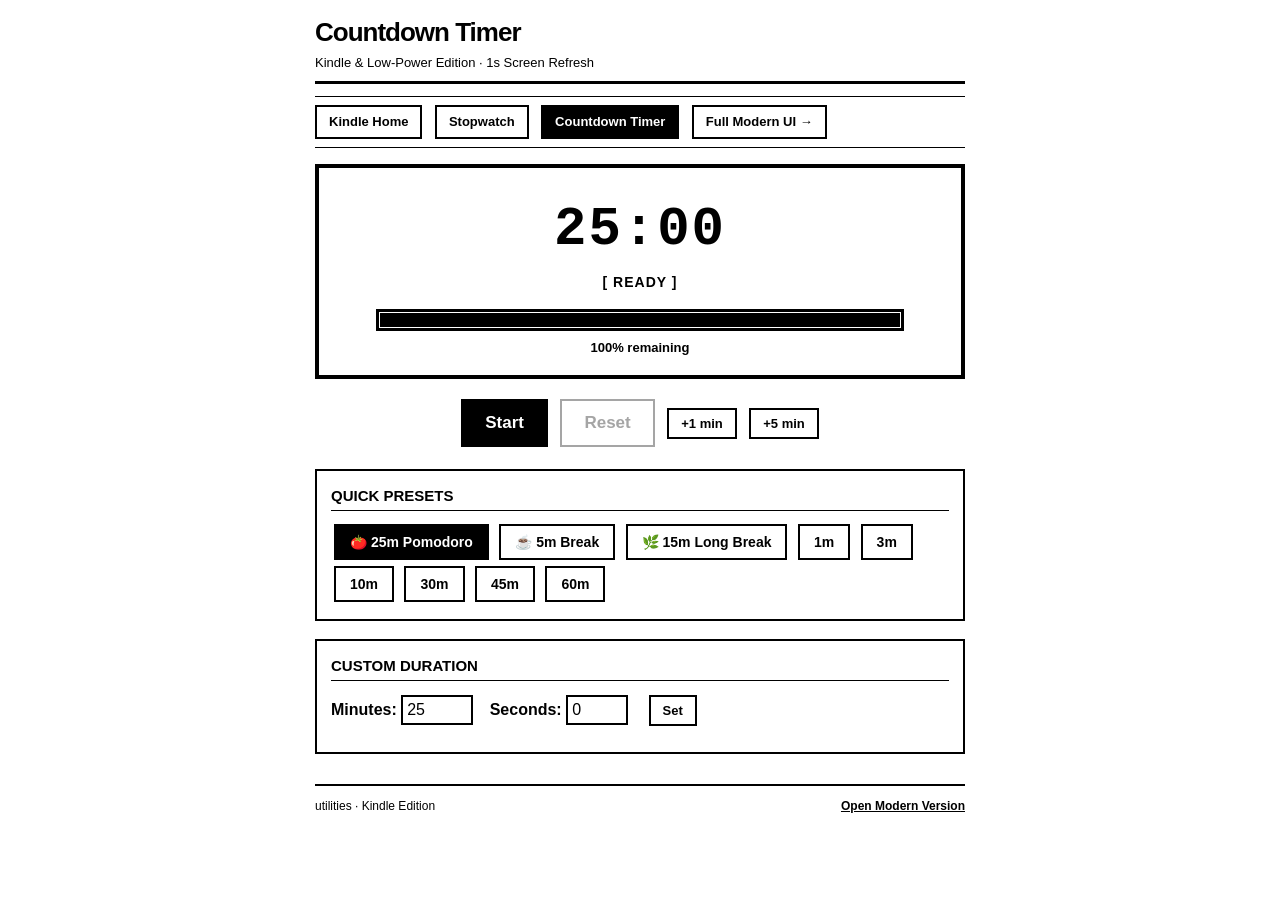
==== countdown-timer-kindle.html @ 8fbc49f0 "kindle?" ====
<!DOCTYPE html>
<html lang="en">
<head>
    <meta charset="UTF-8">
    <meta name="viewport" content="width=device-width, initial-scale=1.0">
    <title>Countdown Timer — Kindle Edition</title>
    <style>
        /* High contrast e-ink friendly styling - pure black and white, zero external assets */
        body {
            background-color: #ffffff;
            color: #000000;
            font-family: -apple-system, BlinkMacSystemFont, "Segoe UI", Roboto, Helvetica, Arial, sans-serif;
            margin: 0;
            padding: 14px;
            line-height: 1.4;
        }
        .container {
            max-width: 650px;
            margin: 0 auto;
        }
        .header {
            border-bottom: 3px solid #000000;
            padding-bottom: 8px;
            margin-bottom: 12px;
        }
        .header h1 {
            margin: 0 0 4px 0;
            font-size: 26px;
            letter-spacing: -1px;
        }
        .nav-links {
            margin: 10px 0 16px 0;
            padding: 8px 0;
            border-bottom: 1px solid #000000;
            border-top: 1px solid #000000;
        }
        .nav-link {
            display: inline-block;
            margin-right: 8px;
            padding: 6px 12px;
            border: 2px solid #000000;
            background: #ffffff;
            color: #000000;
            text-decoration: none;
            font-weight: bold;
            font-size: 13px;
        }
        .nav-link.active {
            background: #000000;
            color: #ffffff;
        }
        .display-box {
            border: 4px solid #000000;
            padding: 24px 10px 18px 10px;
            text-align: center;
            background: #ffffff;
            margin-bottom: 16px;
        }
        .time-text {
            font-family: "Courier New", Courier, monospace;
            font-size: 54px;
            font-weight: bold;
            letter-spacing: 2px;
            margin: 0;
        }
        .status-text {
            font-size: 14px;
            font-weight: bold;
            margin-top: 6px;
            text-transform: uppercase;
            letter-spacing: 1px;
        }
        /* High-contrast solid progress bar for E-Ink */
        .progress-container {
            border: 3px solid #000000;
            height: 22px;
            width: 85%;
            margin: 16px auto 8px auto;
            background: #ffffff;
            box-sizing: border-box;
            padding: 1px;
        }
        .progress-bar {
            background: #000000;
            height: 100%;
            width: 100%;
        }
        .progress-label {
            font-size: 13px;
            font-weight: bold;
            margin-top: 4px;
        }
        .btn-row {
            margin: 16px 0;
            text-align: center;
        }
        .btn {
            display: inline-block;
            padding: 12px 22px;
            font-size: 17px;
            font-weight: bold;
            border: 2px solid #000000;
            background: #ffffff;
            color: #000000;
            cursor: pointer;
            margin: 4px;
            text-decoration: none;
            -webkit-appearance: none;
        }
        .btn-primary {
            background: #000000;
            color: #ffffff;
        }
        .btn-preset {
            padding: 8px 14px;
            font-size: 14px;
            margin: 3px;
        }
        .btn-preset.active {
            background: #000000;
            color: #ffffff;
        }
        .btn-small {
            padding: 6px 12px;
            font-size: 13px;
        }
        .btn:disabled {
            opacity: 0.35;
            cursor: default;
        }
        .section-box {
            border: 2px solid #000000;
            padding: 14px;
            margin: 18px 0;
        }
        .section-box h3 {
            margin: 0 0 10px 0;
            font-size: 15px;
            border-bottom: 1px solid #000000;
            padding-bottom: 4px;
        }
        .alert-box {
            background: #000000;
            color: #ffffff;
            border: 4px solid #000000;
            padding: 20px;
            text-align: center;
            margin-top: 16px;
        }
        .alert-box h2 {
            margin: 0 0 8px 0;
            font-size: 28px;
        }
        .footer {
            margin-top: 30px;
            padding-top: 12px;
            border-top: 2px solid #000000;
            font-size: 12px;
            display: flex;
            justify-content: space-between;
        }
        .footer a {
            color: #000000;
            font-weight: bold;
        }
    </style>
</head>
<body>

<div class="container">
    <div class="header">
        <h1>Countdown Timer</h1>
        <div style="font-size: 13px;">Kindle &amp; Low-Power Edition · 1s Screen Refresh</div>
    </div>

    <div class="nav-links">
        <a class="nav-link" href="kindle.html">Kindle Home</a>
        <a class="nav-link" href="stopwatch-kindle.html">Stopwatch</a>
        <a class="nav-link active" href="countdown-timer-kindle.html">Countdown Timer</a>
        <a class="nav-link" href="countdown-timer.html">Full Modern UI &rarr;</a>
    </div>

    <!-- Main Display -->
    <div class="display-box">
        <div id="countdownDisplay" class="time-text">25:00</div>
        <div id="statusLabel" class="status-text">[ READY ]</div>

        <!-- High contrast progress bar -->
        <div class="progress-container">
            <div id="progressBar" class="progress-bar"></div>
        </div>
        <div id="percentLabel" class="progress-label">100% remaining</div>
    </div>

    <!-- Actions -->
    <div class="btn-row">
        <button id="btnStartPause" class="btn btn-primary">Start</button>
        <button id="btnReset" class="btn" disabled>Reset</button>
        <button id="btnAdd1" class="btn btn-small">+1 min</button>
        <button id="btnAdd5" class="btn btn-small">+5 min</button>
    </div>

    <!-- Time's Up Alert Banner -->
    <div id="alertBox" class="alert-box" style="display: none;">
        <h2>*** TIME'S UP! ***</h2>
        <p style="font-size: 16px; margin: 8px 0 16px 0;">Your countdown has completed.</p>
        <button id="btnDismiss" class="btn" style="background: #ffffff; color: #000000; font-size: 16px; padding: 10px 24px;">Dismiss</button>
    </div>

    <!-- Quick Presets -->
    <div class="section-box">
        <h3>QUICK PRESETS</h3>
        <div>
            <button class="btn btn-preset active" data-min="25">🍅 25m Pomodoro</button>
            <button class="btn btn-preset" data-min="5">☕ 5m Break</button>
            <button class="btn btn-preset" data-min="15">🌿 15m Long Break</button>
            <button class="btn btn-preset" data-min="1">1m</button>
            <button class="btn btn-preset" data-min="3">3m</button>
            <button class="btn btn-preset" data-min="10">10m</button>
            <button class="btn btn-preset" data-min="30">30m</button>
            <button class="btn btn-preset" data-min="45">45m</button>
            <button class="btn btn-preset" data-min="60">60m</button>
        </div>
    </div>

    <!-- Custom Duration -->
    <div class="section-box">
        <h3>CUSTOM DURATION</h3>
        <div style="margin: 8px 0;">
            <label style="margin-right: 12px; font-weight: bold;">
                Minutes:
                <input type="number" id="inputMinutes" value="25" min="0" max="999" style="width: 60px; font-size: 16px; padding: 4px; border: 2px solid #000;">
            </label>
            <label style="margin-right: 12px; font-weight: bold;">
                Seconds:
                <input type="number" id="inputSeconds" value="0" min="0" max="59" style="width: 50px; font-size: 16px; padding: 4px; border: 2px solid #000;">
            </label>
            <button id="btnSetCustom" class="btn btn-small" style="font-weight: bold;">Set</button>
        </div>
    </div>

    <div class="footer">
        <span>utilities · Kindle Edition</span>
        <span><a href="countdown-timer.html">Open Modern Version</a></span>
    </div>
</div>

<script>
// Pure ES3/ES5 JavaScript for universal compatibility on older Kindles
(function() {
    var totalDurationMs = 25 * 60 * 1000;
    var remainingMs = totalDurationMs;
    var isRunning = false;
    var endTime = 0;
    var timerInterval = null;

    var countdownDisplay = document.getElementById("countdownDisplay");
    var statusLabel = document.getElementById("statusLabel");
    var progressBar = document.getElementById("progressBar");
    var percentLabel = document.getElementById("percentLabel");
    var btnStartPause = document.getElementById("btnStartPause");
    var btnReset = document.getElementById("btnReset");
    var btnAdd1 = document.getElementById("btnAdd1");
    var btnAdd5 = document.getElementById("btnAdd5");
    var alertBox = document.getElementById("alertBox");
    var btnDismiss = document.getElementById("btnDismiss");
    var inputMinutes = document.getElementById("inputMinutes");
    var inputSeconds = document.getElementById("inputSeconds");
    var btnSetCustom = document.getElementById("btnSetCustom");
    var presetButtons = document.querySelectorAll ? document.querySelectorAll(".btn-preset") : [];

    function pad(num) {
        return (num < 10 ? "0" : "") + num;
    }

    function formatTime(ms) {
        if (ms < 0) ms = 0;
        var totalSec = Math.ceil(ms / 1000);
        var s = totalSec % 60;
        var totalMin = Math.floor(totalSec / 60);
        var m = totalMin % 60;
        var h = Math.floor(totalMin / 60);

        if (h > 0) {
            return pad(h) + ":" + pad(m) + ":" + pad(s);
        }
        return pad(m) + ":" + pad(s);
    }

    function getNowMs() {
        return new Date().getTime();
    }

    function updateDisplay(ms) {
        countdownDisplay.innerHTML = formatTime(ms);

        var ratio = totalDurationMs > 0 ? (ms / totalDurationMs) : 0;
        if (ratio < 0) ratio = 0;
        if (ratio > 1) ratio = 1;

        var pct = Math.round(ratio * 100);
        progressBar.style.width = pct + "%";
        percentLabel.innerHTML = pct + "% remaining";
    }

    function startTimer() {
        if (remainingMs <= 0) {
            remainingMs = totalDurationMs;
        }
        dismissAlert();
        isRunning = true;
        endTime = getNowMs() + remainingMs;

        statusLabel.innerHTML = "[ RUNNING ]";
        btnStartPause.innerHTML = "Pause";
        btnStartPause.className = "btn";
        btnReset.disabled = false;

        timerInterval = setInterval(function() {
            var now = getNowMs();
            remainingMs = endTime - now;
            if (remainingMs <= 0) {
                remainingMs = 0;
                triggerComplete();
            } else {
                updateDisplay(remainingMs);
            }
        }, 1000);
    }

    function pauseTimer() {
        if (!isRunning) return;
        isRunning = false;
        clearInterval(timerInterval);
        timerInterval = null;
        remainingMs = endTime - getNowMs();
        if (remainingMs < 0) remainingMs = 0;

        statusLabel.innerHTML = "[ PAUSED ]";
        btnStartPause.innerHTML = "Resume";
        btnStartPause.className = "btn btn-primary";
        updateDisplay(remainingMs);
    }

    function resetTimer() {
        isRunning = false;
        if (timerInterval) {
            clearInterval(timerInterval);
            timerInterval = null;
        }
        dismissAlert();
        remainingMs = totalDurationMs;
        statusLabel.innerHTML = "[ READY ]";
        btnStartPause.innerHTML = "Start";
        btnStartPause.className = "btn btn-primary";
        btnReset.disabled = true;
        updateDisplay(remainingMs);
    }

    function triggerComplete() {
        isRunning = false;
        clearInterval(timerInterval);
        timerInterval = null;

        statusLabel.innerHTML = "[ TIME'S UP ]";
        btnStartPause.innerHTML = "Restart";
        btnStartPause.className = "btn btn-primary";
        updateDisplay(0);
        alertBox.style.display = "block";
    }

    function dismissAlert() {
        alertBox.style.display = "none";
    }

    function setDuration(ms, activeBtn) {
        isRunning = false;
        if (timerInterval) {
            clearInterval(timerInterval);
            timerInterval = null;
        }
        dismissAlert();
        totalDurationMs = ms;
        remainingMs = ms;

        var totalSec = Math.floor(ms / 1000);
        var s = totalSec % 60;
        var m = Math.floor(totalSec / 60);
        inputMinutes.value = m;
        inputSeconds.value = s;

        for (var i = 0; i < presetButtons.length; i++) {
            presetButtons[i].className = "btn btn-preset";
        }
        if (activeBtn) {
            activeBtn.className = "btn btn-preset active";
        }

        statusLabel.innerHTML = "[ READY ]";
        btnStartPause.innerHTML = "Start";
        btnStartPause.className = "btn btn-primary";
        btnReset.disabled = true;
        updateDisplay(remainingMs);
    }

    function addMinutes(min) {
        var addMs = min * 60 * 1000;
        totalDurationMs += addMs;
        remainingMs += addMs;
        if (isRunning) {
            endTime += addMs;
        }
        updateDisplay(remainingMs);
    }

    // Controls
    btnStartPause.onclick = function() {
        if (isRunning) {
            pauseTimer();
        } else {
            startTimer();
        }
    };

    btnReset.onclick = function() {
        resetTimer();
    };

    btnAdd1.onclick = function() {
        addMinutes(1);
    };

    btnAdd5.onclick = function() {
        addMinutes(5);
    };

    btnDismiss.onclick = function() {
        dismissAlert();
    };

    // Presets
    for (var i = 0; i < presetButtons.length; i++) {
        (function(btn) {
            btn.onclick = function() {
                var m = parseInt(btn.getAttribute("data-min"), 10);
                if (m > 0) {
                    setDuration(m * 60 * 1000, btn);
                }
            };
        })(presetButtons[i]);
    }

    // Custom duration
    btnSetCustom.onclick = function() {
        var m = parseInt(inputMinutes.value, 10) || 0;
        var s = parseInt(inputSeconds.value, 10) || 0;
        var total = (m * 60 + s) * 1000;
        if (total > 0) {
            setDuration(total, null);
        } else {
            alert("Please enter a duration greater than zero.");
        }
    };

    // Keyboard support
    document.onkeydown = function(e) {
        var key = e.keyCode || e.which;
        if (key === 32) { // Space
            if (isRunning) pauseTimer(); else startTimer();
            if (e.preventDefault) e.preventDefault();
            return false;
        }
        if (key === 82 || key === 114) { // R
            resetTimer();
        }
    };

    updateDisplay(remainingMs);
})();
</script>

</body>
</html>
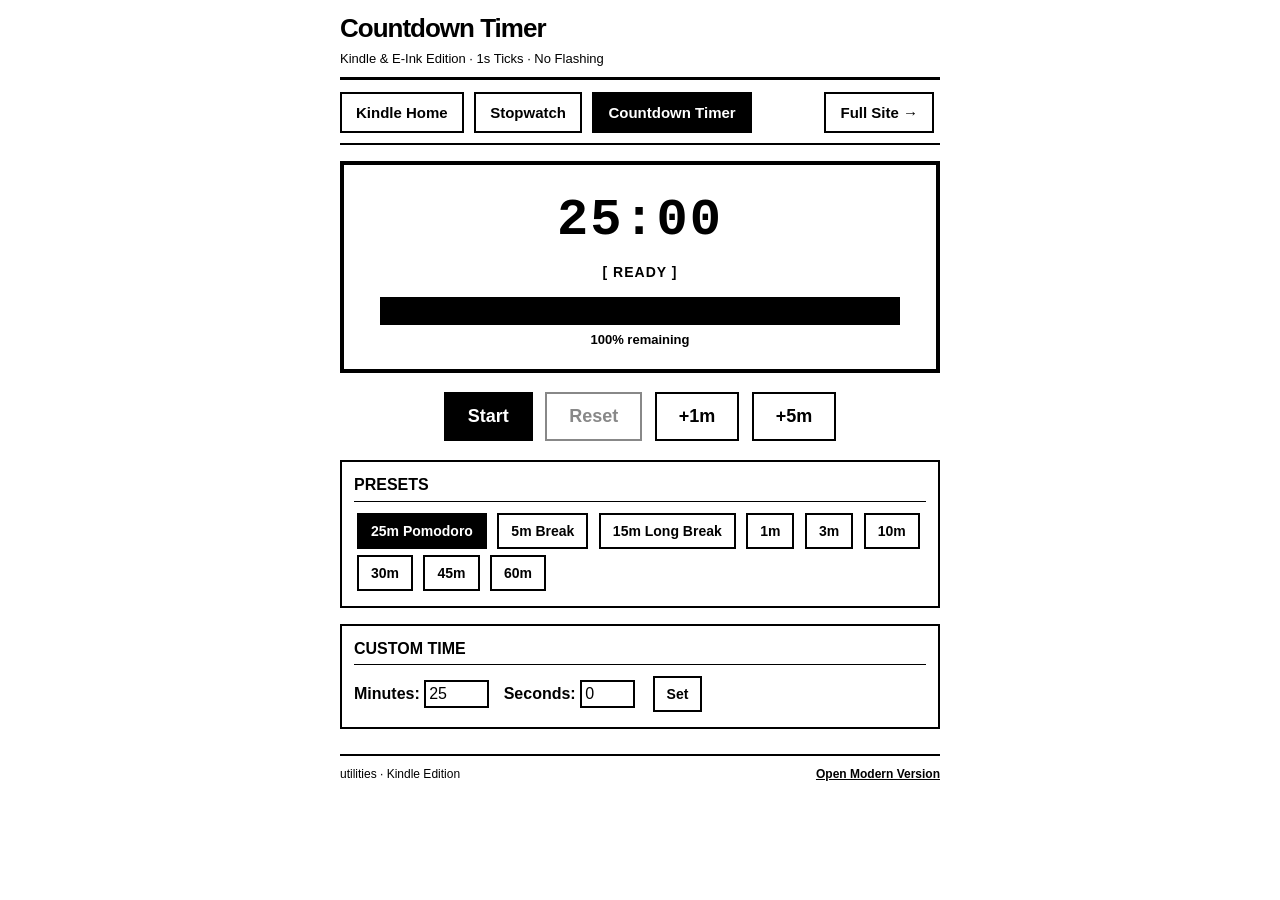
==== commit 3b7d5d38: "kindle fix #2" ====
--- a/countdown-timer-kindle.html
+++ b/countdown-timer-kindle.html
@@ -1,165 +1,170 @@
 <!DOCTYPE html>
-<html lang="en">
+<html>
 <head>
-    <meta charset="UTF-8">
+    <meta http-equiv="Content-Type" content="text/html; charset=utf-8">
     <meta name="viewport" content="width=device-width, initial-scale=1.0">
-    <title>Countdown Timer — Kindle Edition</title>
-    <style>
-        /* High contrast e-ink friendly styling - pure black and white, zero external assets */
+    <title>Countdown Timer - Kindle Edition</title>
+    <style type="text/css">
+        /* CSS 2.1 ONLY - No flexbox, no grid, no CSS variables, no calc */
         body {
             background-color: #ffffff;
             color: #000000;
-            font-family: -apple-system, BlinkMacSystemFont, "Segoe UI", Roboto, Helvetica, Arial, sans-serif;
+            font-family: Arial, Helvetica, sans-serif;
             margin: 0;
-            padding: 14px;
+            padding: 10px;
+            font-size: 16px;
             line-height: 1.4;
         }
-        .container {
-            max-width: 650px;
+        .wrap {
+            max-width: 600px;
             margin: 0 auto;
         }
-        .header {
+        .top-banner {
             border-bottom: 3px solid #000000;
             padding-bottom: 8px;
             margin-bottom: 12px;
         }
-        .header h1 {
-            margin: 0 0 4px 0;
+        .top-banner h1 {
+            margin: 0;
             font-size: 26px;
             letter-spacing: -1px;
         }
-        .nav-links {
-            margin: 10px 0 16px 0;
-            padding: 8px 0;
-            border-bottom: 1px solid #000000;
-            border-top: 1px solid #000000;
-        }
-        .nav-link {
+        .top-banner p {
+            margin: 4px 0 0 0;
+            font-size: 13px;
+        }
+        /* Navigation tabs */
+        .tab-bar {
+            border-bottom: 2px solid #000000;
+            margin-bottom: 16px;
+            padding-bottom: 6px;
+        }
+        .tab-btn {
             display: inline-block;
-            margin-right: 8px;
-            padding: 6px 12px;
+            padding: 8px 14px;
+            font-size: 15px;
+            font-weight: bold;
             border: 2px solid #000000;
-            background: #ffffff;
+            background-color: #ffffff;
             color: #000000;
             text-decoration: none;
-            font-weight: bold;
-            font-size: 13px;
-        }
-        .nav-link.active {
-            background: #000000;
+            margin-right: 6px;
+            margin-bottom: 4px;
+            cursor: pointer;
+        }
+        .tab-btn.active {
+            background-color: #000000;
             color: #ffffff;
         }
-        .display-box {
+        /* Clock / Digit Display Box */
+        .time-box {
             border: 4px solid #000000;
-            padding: 24px 10px 18px 10px;
+            padding: 20px 10px;
             text-align: center;
-            background: #ffffff;
-            margin-bottom: 16px;
-        }
-        .time-text {
+            background-color: #ffffff;
+            margin-bottom: 15px;
+        }
+        .big-time {
             font-family: "Courier New", Courier, monospace;
-            font-size: 54px;
+            font-size: 52px;
             font-weight: bold;
             letter-spacing: 2px;
             margin: 0;
         }
-        .status-text {
+        .status-badge {
             font-size: 14px;
             font-weight: bold;
+            letter-spacing: 1px;
             margin-top: 6px;
-            text-transform: uppercase;
-            letter-spacing: 1px;
-        }
-        /* High-contrast solid progress bar for E-Ink */
-        .progress-container {
+        }
+        /* Progress bar */
+        .prog-track {
             border: 3px solid #000000;
             height: 22px;
-            width: 85%;
-            margin: 16px auto 8px auto;
-            background: #ffffff;
-            box-sizing: border-box;
-            padding: 1px;
-        }
-        .progress-bar {
-            background: #000000;
-            height: 100%;
+            width: 90%;
+            margin: 14px auto 6px auto;
+            background-color: #ffffff;
+        }
+        .prog-fill {
+            background-color: #000000;
+            height: 22px;
             width: 100%;
         }
-        .progress-label {
-            font-size: 13px;
-            font-weight: bold;
-            margin-top: 4px;
-        }
-        .btn-row {
-            margin: 16px 0;
+        /* Control Buttons */
+        .controls-row {
             text-align: center;
-        }
-        .btn {
+            margin: 15px 0;
+        }
+        .action-btn {
             display: inline-block;
             padding: 12px 22px;
-            font-size: 17px;
+            font-size: 18px;
             font-weight: bold;
             border: 2px solid #000000;
-            background: #ffffff;
+            background-color: #ffffff;
             color: #000000;
+            margin: 4px;
             cursor: pointer;
-            margin: 4px;
-            text-decoration: none;
-            -webkit-appearance: none;
-        }
-        .btn-primary {
-            background: #000000;
+        }
+        .action-btn.btn-dark {
+            background-color: #000000;
             color: #ffffff;
         }
-        .btn-preset {
-            padding: 8px 14px;
+        .action-btn:disabled {
+            color: #888888;
+            border-color: #888888;
+            cursor: default;
+        }
+        /* Preset buttons */
+        .preset-btn {
+            display: inline-block;
+            padding: 8px 12px;
             font-size: 14px;
+            font-weight: bold;
+            border: 2px solid #000000;
+            background-color: #ffffff;
+            color: #000000;
             margin: 3px;
-        }
-        .btn-preset.active {
-            background: #000000;
+            cursor: pointer;
+        }
+        .preset-btn.active {
+            background-color: #000000;
             color: #ffffff;
         }
-        .btn-small {
-            padding: 6px 12px;
-            font-size: 13px;
-        }
-        .btn:disabled {
-            opacity: 0.35;
-            cursor: default;
-        }
-        .section-box {
+        /* Card sections */
+        .card {
             border: 2px solid #000000;
-            padding: 14px;
-            margin: 18px 0;
-        }
-        .section-box h3 {
-            margin: 0 0 10px 0;
-            font-size: 15px;
+            padding: 12px;
+            margin-bottom: 16px;
+        }
+        .card h3 {
+            margin: 0 0 8px 0;
+            font-size: 16px;
             border-bottom: 1px solid #000000;
             padding-bottom: 4px;
         }
+        /* Alert Box */
         .alert-box {
-            background: #000000;
+            background-color: #000000;
             color: #ffffff;
             border: 4px solid #000000;
-            padding: 20px;
+            padding: 16px;
             text-align: center;
-            margin-top: 16px;
+            margin: 15px 0;
         }
         .alert-box h2 {
-            margin: 0 0 8px 0;
-            font-size: 28px;
-        }
-        .footer {
-            margin-top: 30px;
-            padding-top: 12px;
+            margin: 0 0 6px 0;
+            font-size: 26px;
+            color: #ffffff;
+        }
+        /* Footer */
+        .foot {
+            margin-top: 25px;
+            padding-top: 10px;
             border-top: 2px solid #000000;
             font-size: 12px;
-            display: flex;
-            justify-content: space-between;
-        }
-        .footer a {
+        }
+        .foot a {
             color: #000000;
             font-weight: bold;
         }
@@ -167,316 +172,268 @@
 </head>
 <body>
 
-<div class="container">
-    <div class="header">
+<div class="wrap">
+    <div class="top-banner">
         <h1>Countdown Timer</h1>
-        <div style="font-size: 13px;">Kindle &amp; Low-Power Edition · 1s Screen Refresh</div>
+        <p>Kindle &amp; E-Ink Edition &middot; 1s Ticks &middot; No Flashing</p>
     </div>
 
-    <div class="nav-links">
-        <a class="nav-link" href="kindle.html">Kindle Home</a>
-        <a class="nav-link" href="stopwatch-kindle.html">Stopwatch</a>
-        <a class="nav-link active" href="countdown-timer-kindle.html">Countdown Timer</a>
-        <a class="nav-link" href="countdown-timer.html">Full Modern UI &rarr;</a>
+    <!-- Navigation -->
+    <div class="tab-bar">
+        <a class="tab-btn" href="kindle.html">Kindle Home</a>
+        <a class="tab-btn" href="stopwatch-kindle.html">Stopwatch</a>
+        <a class="tab-btn active" href="countdown-timer-kindle.html">Countdown Timer</a>
+        <a class="tab-btn" href="countdown-timer.html" style="float: right;">Full Site &rarr;</a>
+        <div style="clear: both;"></div>
     </div>
 
-    <!-- Main Display -->
-    <div class="display-box">
-        <div id="countdownDisplay" class="time-text">25:00</div>
-        <div id="statusLabel" class="status-text">[ READY ]</div>
-
-        <!-- High contrast progress bar -->
-        <div class="progress-container">
-            <div id="progressBar" class="progress-bar"></div>
+    <!-- TIMER DISPLAY -->
+    <div>
+        <div class="time-box">
+            <div id="tmDigits" class="big-time">25:00</div>
+            <div id="tmStatus" class="status-badge">[ READY ]</div>
+
+            <div class="prog-track">
+                <div id="tmProgBar" class="prog-fill"></div>
+            </div>
+            <div id="tmPercent" style="font-size: 13px; font-weight: bold; margin-top: 4px;">100% remaining</div>
         </div>
-        <div id="percentLabel" class="progress-label">100% remaining</div>
-    </div>
-
-    <!-- Actions -->
-    <div class="btn-row">
-        <button id="btnStartPause" class="btn btn-primary">Start</button>
-        <button id="btnReset" class="btn" disabled>Reset</button>
-        <button id="btnAdd1" class="btn btn-small">+1 min</button>
-        <button id="btnAdd5" class="btn btn-small">+5 min</button>
-    </div>
-
-    <!-- Time's Up Alert Banner -->
-    <div id="alertBox" class="alert-box" style="display: none;">
-        <h2>*** TIME'S UP! ***</h2>
-        <p style="font-size: 16px; margin: 8px 0 16px 0;">Your countdown has completed.</p>
-        <button id="btnDismiss" class="btn" style="background: #ffffff; color: #000000; font-size: 16px; padding: 10px 24px;">Dismiss</button>
-    </div>
-
-    <!-- Quick Presets -->
-    <div class="section-box">
-        <h3>QUICK PRESETS</h3>
-        <div>
-            <button class="btn btn-preset active" data-min="25">🍅 25m Pomodoro</button>
-            <button class="btn btn-preset" data-min="5">☕ 5m Break</button>
-            <button class="btn btn-preset" data-min="15">🌿 15m Long Break</button>
-            <button class="btn btn-preset" data-min="1">1m</button>
-            <button class="btn btn-preset" data-min="3">3m</button>
-            <button class="btn btn-preset" data-min="10">10m</button>
-            <button class="btn btn-preset" data-min="30">30m</button>
-            <button class="btn btn-preset" data-min="45">45m</button>
-            <button class="btn btn-preset" data-min="60">60m</button>
+
+        <div class="controls-row">
+            <button id="tmBtnStart" class="action-btn btn-dark" type="button" onclick="tmToggle()">Start</button>
+            <button id="tmBtnReset" class="action-btn" type="button" onclick="tmReset()" disabled>Reset</button>
+            <button class="action-btn" type="button" onclick="tmAddMinutes(1)">+1m</button>
+            <button class="action-btn" type="button" onclick="tmAddMinutes(5)">+5m</button>
+        </div>
+
+        <!-- Alert Banner on Completion -->
+        <div id="tmAlertBox" class="alert-box" style="display: none;">
+            <h2>*** TIME'S UP! ***</h2>
+            <p style="margin: 6px 0 14px 0;">Your countdown has completed.</p>
+            <button class="action-btn" type="button" style="background-color:#ffffff; color:#000000;" onclick="tmDismissAlert()">[ Dismiss ]</button>
+        </div>
+
+        <!-- Presets -->
+        <div class="card">
+            <h3>PRESETS</h3>
+            <div>
+                <button class="preset-btn active" type="button" onclick="tmSetMinutes(25, this)">25m Pomodoro</button>
+                <button class="preset-btn" type="button" onclick="tmSetMinutes(5, this)">5m Break</button>
+                <button class="preset-btn" type="button" onclick="tmSetMinutes(15, this)">15m Long Break</button>
+                <button class="preset-btn" type="button" onclick="tmSetMinutes(1, this)">1m</button>
+                <button class="preset-btn" type="button" onclick="tmSetMinutes(3, this)">3m</button>
+                <button class="preset-btn" type="button" onclick="tmSetMinutes(10, this)">10m</button>
+                <button class="preset-btn" type="button" onclick="tmSetMinutes(30, this)">30m</button>
+                <button class="preset-btn" type="button" onclick="tmSetMinutes(45, this)">45m</button>
+                <button class="preset-btn" type="button" onclick="tmSetMinutes(60, this)">60m</button>
+            </div>
+        </div>
+
+        <!-- Custom Duration Form -->
+        <div class="card">
+            <h3>CUSTOM TIME</h3>
+            <div style="margin-top: 6px;">
+                <label style="font-weight: bold; margin-right: 10px;">
+                    Minutes:
+                    <input type="number" id="tmInputMin" value="25" min="0" max="999" style="width: 55px; font-size: 16px; padding: 3px; border: 2px solid #000000;">
+                </label>
+                <label style="font-weight: bold; margin-right: 10px;">
+                    Seconds:
+                    <input type="number" id="tmInputSec" value="0" min="0" max="59" style="width: 45px; font-size: 16px; padding: 3px; border: 2px solid #000000;">
+                </label>
+                <button class="preset-btn" type="button" onclick="tmApplyCustom()">Set</button>
+            </div>
         </div>
     </div>
 
-    <!-- Custom Duration -->
-    <div class="section-box">
-        <h3>CUSTOM DURATION</h3>
-        <div style="margin: 8px 0;">
-            <label style="margin-right: 12px; font-weight: bold;">
-                Minutes:
-                <input type="number" id="inputMinutes" value="25" min="0" max="999" style="width: 60px; font-size: 16px; padding: 4px; border: 2px solid #000;">
-            </label>
-            <label style="margin-right: 12px; font-weight: bold;">
-                Seconds:
-                <input type="number" id="inputSeconds" value="0" min="0" max="59" style="width: 50px; font-size: 16px; padding: 4px; border: 2px solid #000;">
-            </label>
-            <button id="btnSetCustom" class="btn btn-small" style="font-weight: bold;">Set</button>
-        </div>
-    </div>
-
-    <div class="footer">
-        <span>utilities · Kindle Edition</span>
-        <span><a href="countdown-timer.html">Open Modern Version</a></span>
+    <div class="foot">
+        <div style="float: left;">utilities &middot; Kindle Edition</div>
+        <div style="float: right;"><a href="countdown-timer.html">Open Modern Version</a></div>
+        <div style="clear: both;"></div>
     </div>
 </div>
 
-<script>
-// Pure ES3/ES5 JavaScript for universal compatibility on older Kindles
-(function() {
-    var totalDurationMs = 25 * 60 * 1000;
-    var remainingMs = totalDurationMs;
-    var isRunning = false;
-    var endTime = 0;
-    var timerInterval = null;
-
-    var countdownDisplay = document.getElementById("countdownDisplay");
-    var statusLabel = document.getElementById("statusLabel");
-    var progressBar = document.getElementById("progressBar");
-    var percentLabel = document.getElementById("percentLabel");
-    var btnStartPause = document.getElementById("btnStartPause");
-    var btnReset = document.getElementById("btnReset");
-    var btnAdd1 = document.getElementById("btnAdd1");
-    var btnAdd5 = document.getElementById("btnAdd5");
-    var alertBox = document.getElementById("alertBox");
-    var btnDismiss = document.getElementById("btnDismiss");
-    var inputMinutes = document.getElementById("inputMinutes");
-    var inputSeconds = document.getElementById("inputSeconds");
-    var btnSetCustom = document.getElementById("btnSetCustom");
-    var presetButtons = document.querySelectorAll ? document.querySelectorAll(".btn-preset") : [];
-
-    function pad(num) {
-        return (num < 10 ? "0" : "") + num;
-    }
-
-    function formatTime(ms) {
-        if (ms < 0) ms = 0;
-        var totalSec = Math.ceil(ms / 1000);
-        var s = totalSec % 60;
-        var totalMin = Math.floor(totalSec / 60);
-        var m = totalMin % 60;
-        var h = Math.floor(totalMin / 60);
-
-        if (h > 0) {
-            return pad(h) + ":" + pad(m) + ":" + pad(s);
-        }
-        return pad(m) + ":" + pad(s);
-    }
-
-    function getNowMs() {
-        return new Date().getTime();
-    }
-
-    function updateDisplay(ms) {
-        countdownDisplay.innerHTML = formatTime(ms);
-
-        var ratio = totalDurationMs > 0 ? (ms / totalDurationMs) : 0;
-        if (ratio < 0) ratio = 0;
-        if (ratio > 1) ratio = 1;
-
-        var pct = Math.round(ratio * 100);
-        progressBar.style.width = pct + "%";
-        percentLabel.innerHTML = pct + "% remaining";
-    }
-
-    function startTimer() {
-        if (remainingMs <= 0) {
-            remainingMs = totalDurationMs;
-        }
-        dismissAlert();
-        isRunning = true;
-        endTime = getNowMs() + remainingMs;
-
-        statusLabel.innerHTML = "[ RUNNING ]";
-        btnStartPause.innerHTML = "Pause";
-        btnStartPause.className = "btn";
-        btnReset.disabled = false;
-
-        timerInterval = setInterval(function() {
-            var now = getNowMs();
-            remainingMs = endTime - now;
-            if (remainingMs <= 0) {
-                remainingMs = 0;
-                triggerComplete();
+<script type="text/javascript">
+function pad2(n) {
+    return (n < 10 ? "0" : "") + n;
+}
+
+function getNow() {
+    return new Date().getTime();
+}
+
+function formatMS(ms) {
+    if (ms < 0) ms = 0;
+    var totalSec = Math.ceil(ms / 1000);
+    var s = totalSec % 60;
+    var totalMin = Math.floor(totalSec / 60);
+    var m = totalMin % 60;
+    var h = Math.floor(totalMin / 60);
+    if (h > 0) {
+        return pad2(h) + ":" + pad2(m) + ":" + pad2(s);
+    }
+    return pad2(m) + ":" + pad2(s);
+}
+
+var tmDurationMs = 25 * 60 * 1000;
+var tmRemainingMs = tmDurationMs;
+var tmRunning = false;
+var tmEndTime = 0;
+var tmTimer = null;
+
+function tmUpdateDisplay(ms) {
+    document.getElementById("tmDigits").innerHTML = formatMS(ms);
+    var ratio = tmDurationMs > 0 ? (ms / tmDurationMs) : 0;
+    if (ratio < 0) ratio = 0;
+    if (ratio > 1) ratio = 1;
+    var pct = Math.round(ratio * 100);
+
+    document.getElementById("tmProgBar").style.width = pct + "%";
+    document.getElementById("tmPercent").innerHTML = pct + "% remaining";
+}
+
+function tmToggle() {
+    if (tmRunning) {
+        tmRunning = false;
+        if (tmTimer) clearInterval(tmTimer);
+        tmTimer = null;
+        tmRemainingMs = tmEndTime - getNow();
+        if (tmRemainingMs < 0) tmRemainingMs = 0;
+
+        document.getElementById("tmStatus").innerHTML = "[ PAUSED ]";
+        document.getElementById("tmBtnStart").innerHTML = "Resume";
+        document.getElementById("tmBtnStart").className = "action-btn btn-dark";
+        tmUpdateDisplay(tmRemainingMs);
+    } else {
+        if (tmRemainingMs <= 0) {
+            tmRemainingMs = tmDurationMs;
+        }
+        tmDismissAlert();
+        tmRunning = true;
+        tmEndTime = getNow() + tmRemainingMs;
+
+        document.getElementById("tmStatus").innerHTML = "[ RUNNING ]";
+        document.getElementById("tmBtnStart").innerHTML = "Pause";
+        document.getElementById("tmBtnStart").className = "action-btn";
+        document.getElementById("tmBtnReset").disabled = false;
+
+        tmTimer = setInterval(function() {
+            var now = getNow();
+            tmRemainingMs = tmEndTime - now;
+            if (tmRemainingMs <= 0) {
+                tmRemainingMs = 0;
+                tmComplete();
             } else {
-                updateDisplay(remainingMs);
+                tmUpdateDisplay(tmRemainingMs);
             }
         }, 1000);
-    }
-
-    function pauseTimer() {
-        if (!isRunning) return;
-        isRunning = false;
-        clearInterval(timerInterval);
-        timerInterval = null;
-        remainingMs = endTime - getNowMs();
-        if (remainingMs < 0) remainingMs = 0;
-
-        statusLabel.innerHTML = "[ PAUSED ]";
-        btnStartPause.innerHTML = "Resume";
-        btnStartPause.className = "btn btn-primary";
-        updateDisplay(remainingMs);
-    }
-
-    function resetTimer() {
-        isRunning = false;
-        if (timerInterval) {
-            clearInterval(timerInterval);
-            timerInterval = null;
-        }
-        dismissAlert();
-        remainingMs = totalDurationMs;
-        statusLabel.innerHTML = "[ READY ]";
-        btnStartPause.innerHTML = "Start";
-        btnStartPause.className = "btn btn-primary";
-        btnReset.disabled = true;
-        updateDisplay(remainingMs);
-    }
-
-    function triggerComplete() {
-        isRunning = false;
-        clearInterval(timerInterval);
-        timerInterval = null;
-
-        statusLabel.innerHTML = "[ TIME'S UP ]";
-        btnStartPause.innerHTML = "Restart";
-        btnStartPause.className = "btn btn-primary";
-        updateDisplay(0);
-        alertBox.style.display = "block";
-    }
-
-    function dismissAlert() {
-        alertBox.style.display = "none";
-    }
-
-    function setDuration(ms, activeBtn) {
-        isRunning = false;
-        if (timerInterval) {
-            clearInterval(timerInterval);
-            timerInterval = null;
-        }
-        dismissAlert();
-        totalDurationMs = ms;
-        remainingMs = ms;
-
-        var totalSec = Math.floor(ms / 1000);
-        var s = totalSec % 60;
-        var m = Math.floor(totalSec / 60);
-        inputMinutes.value = m;
-        inputSeconds.value = s;
-
-        for (var i = 0; i < presetButtons.length; i++) {
-            presetButtons[i].className = "btn btn-preset";
-        }
-        if (activeBtn) {
-            activeBtn.className = "btn btn-preset active";
-        }
-
-        statusLabel.innerHTML = "[ READY ]";
-        btnStartPause.innerHTML = "Start";
-        btnStartPause.className = "btn btn-primary";
-        btnReset.disabled = true;
-        updateDisplay(remainingMs);
-    }
-
-    function addMinutes(min) {
-        var addMs = min * 60 * 1000;
-        totalDurationMs += addMs;
-        remainingMs += addMs;
-        if (isRunning) {
-            endTime += addMs;
-        }
-        updateDisplay(remainingMs);
-    }
-
-    // Controls
-    btnStartPause.onclick = function() {
-        if (isRunning) {
-            pauseTimer();
-        } else {
-            startTimer();
-        }
-    };
-
-    btnReset.onclick = function() {
-        resetTimer();
-    };
-
-    btnAdd1.onclick = function() {
-        addMinutes(1);
-    };
-
-    btnAdd5.onclick = function() {
-        addMinutes(5);
-    };
-
-    btnDismiss.onclick = function() {
-        dismissAlert();
-    };
-
-    // Presets
-    for (var i = 0; i < presetButtons.length; i++) {
-        (function(btn) {
-            btn.onclick = function() {
-                var m = parseInt(btn.getAttribute("data-min"), 10);
-                if (m > 0) {
-                    setDuration(m * 60 * 1000, btn);
-                }
-            };
-        })(presetButtons[i]);
-    }
-
-    // Custom duration
-    btnSetCustom.onclick = function() {
-        var m = parseInt(inputMinutes.value, 10) || 0;
-        var s = parseInt(inputSeconds.value, 10) || 0;
-        var total = (m * 60 + s) * 1000;
-        if (total > 0) {
-            setDuration(total, null);
-        } else {
-            alert("Please enter a duration greater than zero.");
-        }
-    };
-
-    // Keyboard support
-    document.onkeydown = function(e) {
-        var key = e.keyCode || e.which;
-        if (key === 32) { // Space
-            if (isRunning) pauseTimer(); else startTimer();
-            if (e.preventDefault) e.preventDefault();
-            return false;
-        }
-        if (key === 82 || key === 114) { // R
-            resetTimer();
-        }
-    };
-
-    updateDisplay(remainingMs);
-})();
+        tmUpdateDisplay(tmRemainingMs);
+    }
+}
+
+function tmReset() {
+    tmRunning = false;
+    if (tmTimer) clearInterval(tmTimer);
+    tmTimer = null;
+    tmDismissAlert();
+
+    tmRemainingMs = tmDurationMs;
+    document.getElementById("tmStatus").innerHTML = "[ READY ]";
+    document.getElementById("tmBtnStart").innerHTML = "Start";
+    document.getElementById("tmBtnStart").className = "action-btn btn-dark";
+    document.getElementById("tmBtnReset").disabled = true;
+    tmUpdateDisplay(tmRemainingMs);
+}
+
+function tmComplete() {
+    tmRunning = false;
+    if (tmTimer) clearInterval(tmTimer);
+    tmTimer = null;
+
+    document.getElementById("tmStatus").innerHTML = "[ TIME'S UP ]";
+    document.getElementById("tmBtnStart").innerHTML = "Restart";
+    document.getElementById("tmBtnStart").className = "action-btn btn-dark";
+    tmUpdateDisplay(0);
+    document.getElementById("tmAlertBox").style.display = "block";
+}
+
+function tmDismissAlert() {
+    document.getElementById("tmAlertBox").style.display = "none";
+}
+
+function tmSetMinutes(min, btn) {
+    tmRunning = false;
+    if (tmTimer) clearInterval(tmTimer);
+    tmTimer = null;
+    tmDismissAlert();
+
+    tmDurationMs = min * 60 * 1000;
+    tmRemainingMs = tmDurationMs;
+
+    document.getElementById("tmInputMin").value = min;
+    document.getElementById("tmInputSec").value = 0;
+
+    var btns = document.getElementsByTagName("button");
+    for (var i = 0; i < btns.length; i++) {
+        if (btns[i].className.indexOf("preset-btn") !== -1) {
+            btns[i].className = "preset-btn";
+        }
+    }
+    if (btn) btn.className = "preset-btn active";
+
+    document.getElementById("tmStatus").innerHTML = "[ READY ]";
+    document.getElementById("tmBtnStart").innerHTML = "Start";
+    document.getElementById("tmBtnStart").className = "action-btn btn-dark";
+    document.getElementById("tmBtnReset").disabled = true;
+    tmUpdateDisplay(tmRemainingMs);
+}
+
+function tmAddMinutes(min) {
+    var add = min * 60 * 1000;
+    tmDurationMs += add;
+    tmRemainingMs += add;
+    if (tmRunning) {
+        tmEndTime += add;
+    }
+    tmUpdateDisplay(tmRemainingMs);
+}
+
+function tmApplyCustom() {
+    var m = parseInt(document.getElementById("tmInputMin").value, 10) || 0;
+    var s = parseInt(document.getElementById("tmInputSec").value, 10) || 0;
+    var total = (m * 60 + s) * 1000;
+    if (total > 0) {
+        tmRunning = false;
+        if (tmTimer) clearInterval(tmTimer);
+        tmTimer = null;
+        tmDismissAlert();
+
+        tmDurationMs = total;
+        tmRemainingMs = total;
+
+        document.getElementById("tmStatus").innerHTML = "[ READY ]";
+        document.getElementById("tmBtnStart").innerHTML = "Start";
+        document.getElementById("tmBtnStart").className = "action-btn btn-dark";
+        document.getElementById("tmBtnReset").disabled = true;
+        tmUpdateDisplay(tmRemainingMs);
+    } else {
+        alert("Please enter a time greater than 0.");
+    }
+}
+
+document.onkeydown = function(e) {
+    var k = e.keyCode || e.which;
+    if (k === 32) { // Space
+        tmToggle();
+        if (e.preventDefault) e.preventDefault();
+        return false;
+    }
+    if (k === 82 || k === 114) { // R
+        tmReset();
+    }
+};
+
+tmUpdateDisplay(tmRemainingMs);
 </script>
 
 </body>
